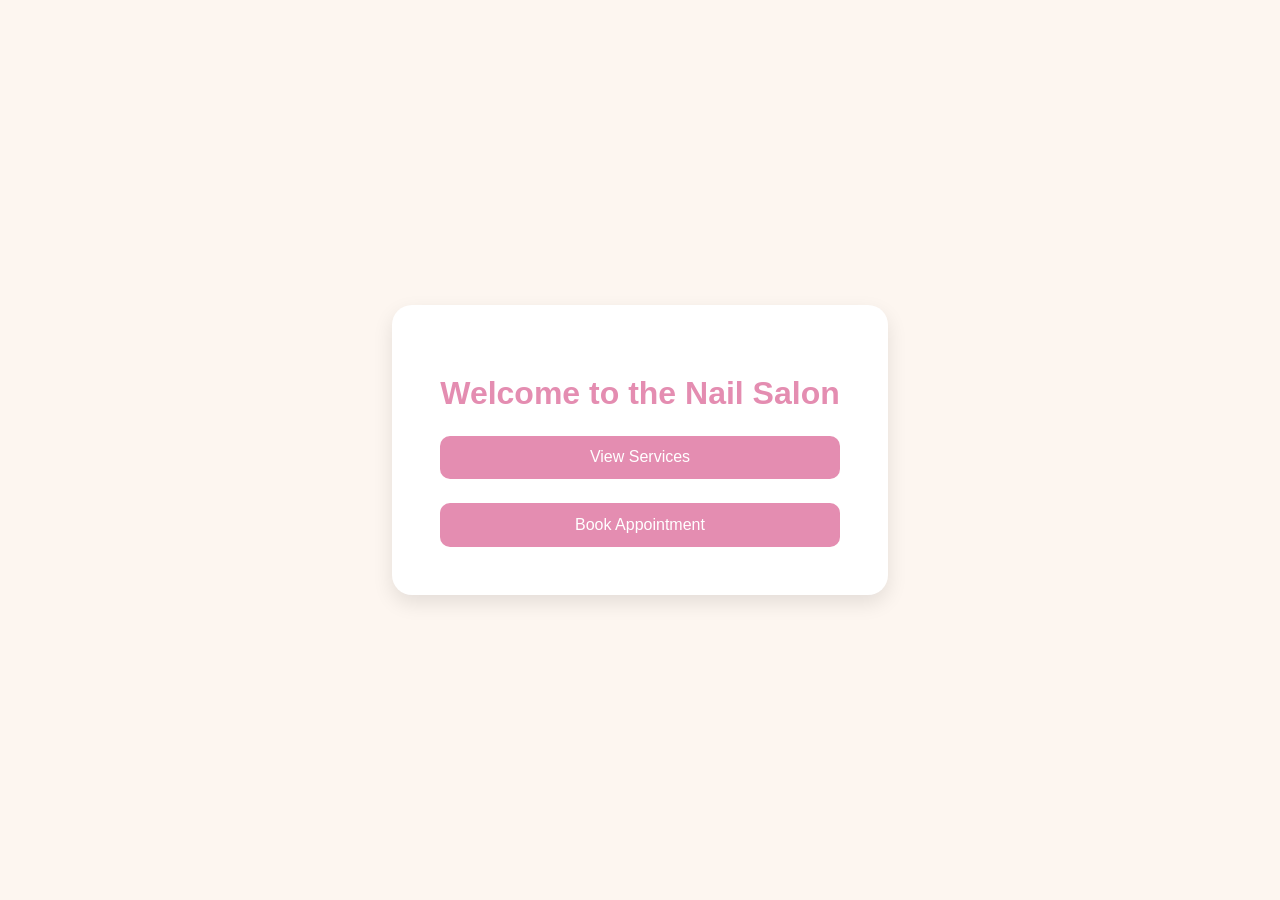
==== service/src/main/resources/static/index.html @ 248ce9c7 "a lot" ====
<!DOCTYPE html>
<html lang="en">

<head>
    <meta charset="UTF-8">
    <title>Nail Salon Service</title>
    <style>
        body {
            font-family: 'Segoe UI', sans-serif;
            background-color: #fdf6f0;
            display: flex;
            align-items: center;
            justify-content: center;
            height: 100vh;
            margin: 0;
        }

        .container {
            text-align: center;
            background: white;
            padding: 3rem;
            border-radius: 20px;
            box-shadow: 0 8px 20px rgba(0, 0, 0, 0.1);
        }

        h1 {
            color: #e48db1;
        }

        a {
            display: block;
            margin-top: 1.5rem;
            padding: 0.8rem 1.5rem;
            background-color: #e48db1;
            color: white;
            text-decoration: none;
            border-radius: 10px;
        }

        a:hover {
            background-color: #d6719e;
        }
    </style>
</head>

<body>
    <div class="container">
        <h1>Welcome to the Nail Salon</h1>
        <a href="services.html">View Services</a>
        <a href="booking.html">Book Appointment</a>
    </div>
</body>

</html>
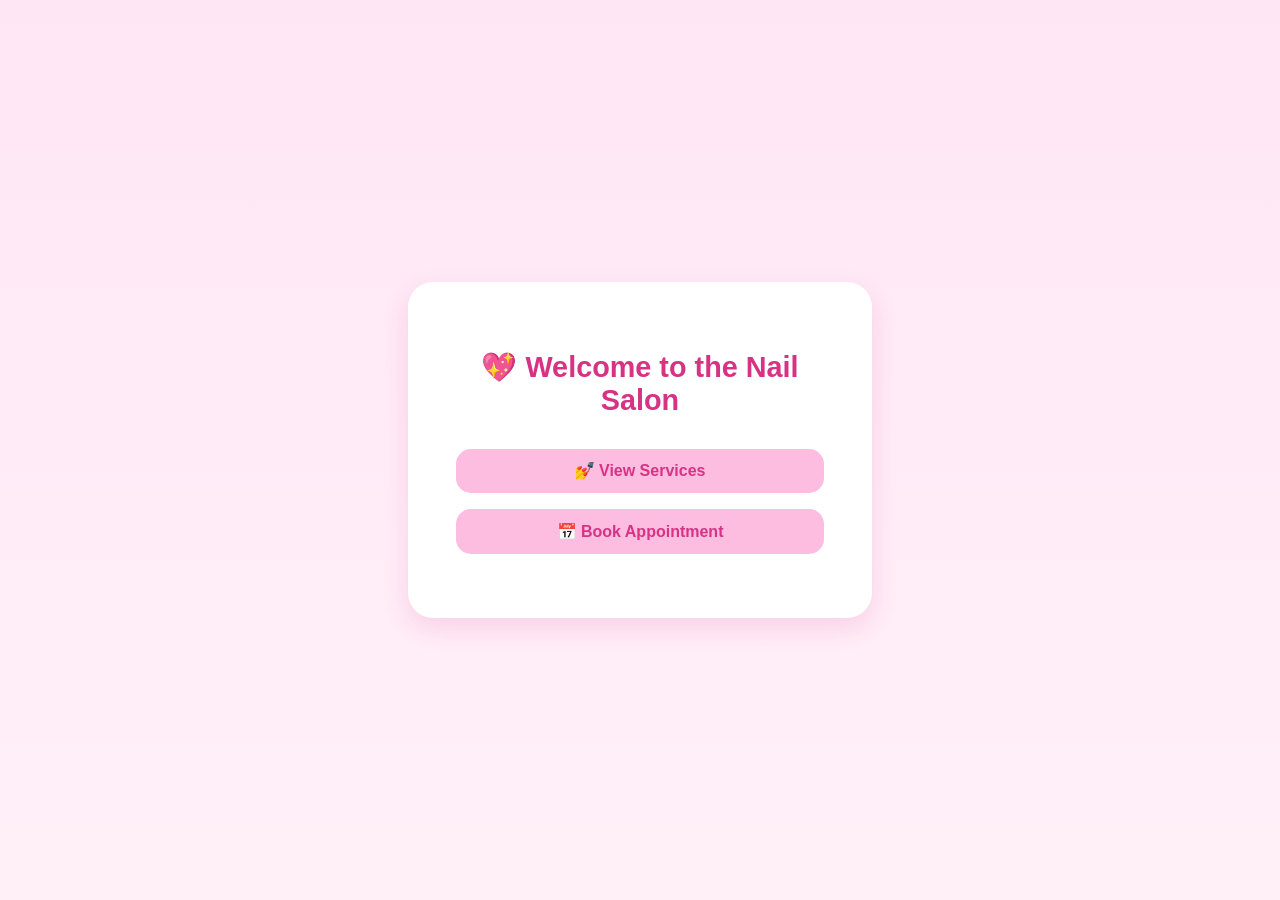
==== commit 0cd1b317: "Sa" ====
--- a/service/src/main/resources/static/index.html
+++ b/service/src/main/resources/static/index.html
@@ -2,12 +2,12 @@
 <html lang="en">
 
 <head>
-    <meta charset="UTF-8">
+    <meta charset="UTF-8" />
     <title>Nail Salon Service</title>
     <style>
         body {
             font-family: 'Segoe UI', sans-serif;
-            background-color: #fdf6f0;
+            background: linear-gradient(to bottom, #ffe6f5, #fff0f8);
             display: flex;
             align-items: center;
             justify-content: center;
@@ -18,36 +18,43 @@
         .container {
             text-align: center;
             background: white;
-            padding: 3rem;
-            border-radius: 20px;
-            box-shadow: 0 8px 20px rgba(0, 0, 0, 0.1);
+            padding: 3rem 2rem;
+            border-radius: 25px;
+            box-shadow: 0 10px 25px rgba(214, 51, 132, 0.15);
+            max-width: 400px;
+            width: 90%;
         }
 
         h1 {
-            color: #e48db1;
+            color: #d63384;
+            font-size: 1.8rem;
+            margin-bottom: 2rem;
         }
 
         a {
             display: block;
-            margin-top: 1.5rem;
+            margin: 1rem auto;
             padding: 0.8rem 1.5rem;
-            background-color: #e48db1;
-            color: white;
+            background-color: #fcbde0;
+            color: #d63384;
             text-decoration: none;
-            border-radius: 10px;
+            font-weight: bold;
+            border-radius: 15px;
+            width: 80%;
+            transition: background-color 0.3s ease;
         }
 
         a:hover {
-            background-color: #d6719e;
+            background-color: #f89fce;
         }
     </style>
 </head>
 
 <body>
     <div class="container">
-        <h1>Welcome to the Nail Salon</h1>
-        <a href="services.html">View Services</a>
-        <a href="booking.html">Book Appointment</a>
+        <h1>💖 Welcome to the Nail Salon</h1>
+        <a href="services.html">💅 View Services</a>
+        <a href="booking.html">📅 Book Appointment</a>
     </div>
 </body>
 
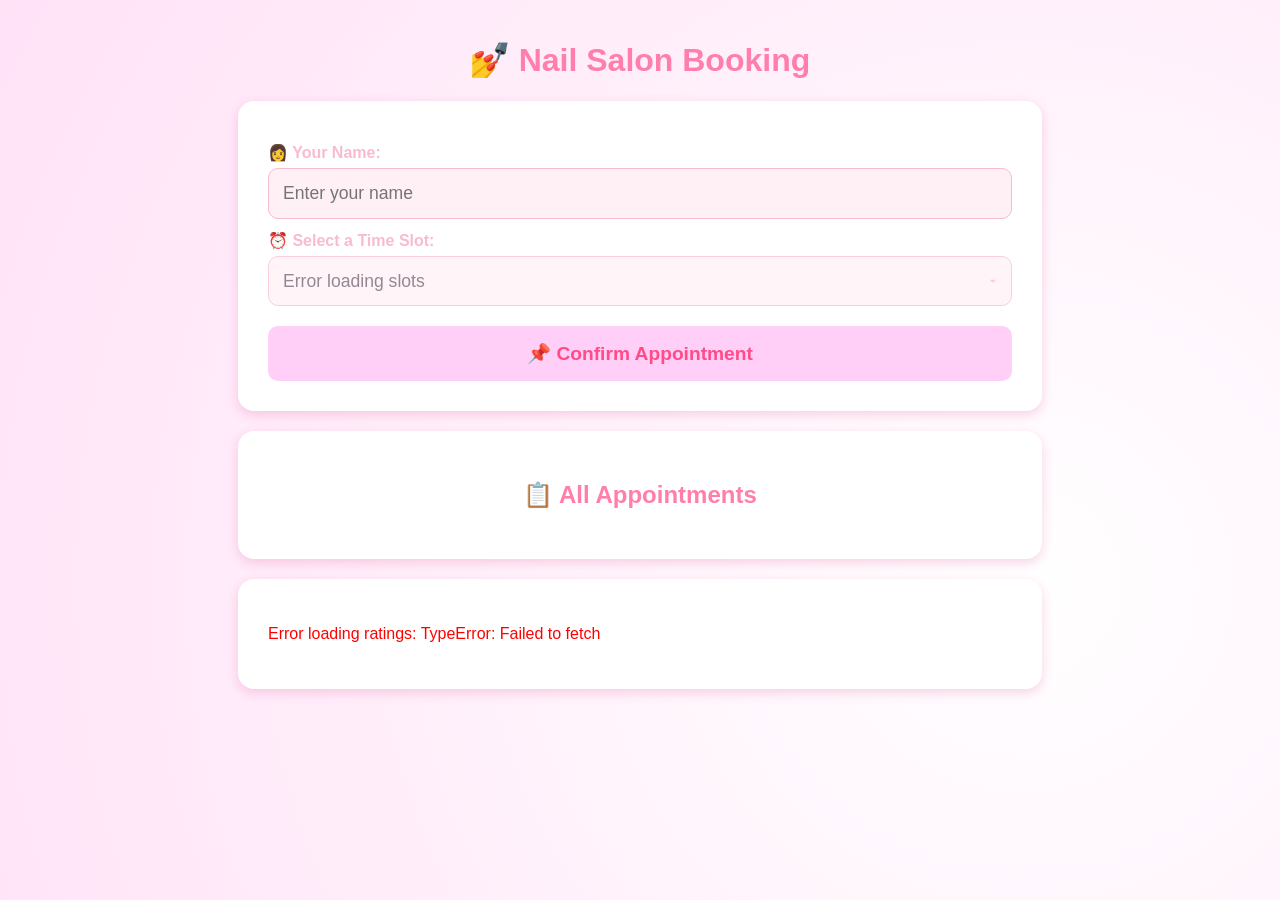
==== commit 2922000b: "swap ui for calling another service" ====
--- a/service/src/main/resources/static/index.html
+++ b/service/src/main/resources/static/index.html
@@ -2,60 +2,281 @@
 <html lang="en">
 
 <head>
-    <meta charset="UTF-8" />
-    <title>Nail Salon Service</title>
+    <meta charset="UTF-8">
+    <title>💅 Nail Booking System</title>
     <style>
         body {
             font-family: 'Segoe UI', sans-serif;
-            background: linear-gradient(to bottom, #ffe6f5, #fff0f8);
-            display: flex;
-            align-items: center;
-            justify-content: center;
-            height: 100vh;
+            background: radial-gradient(circle at 20% 20%, #ffffff, #ffd8f4, #ffffff, #fbcbda);
+            background-size: 400% 400%;
+            animation: bgMove 20s ease infinite;
             margin: 0;
-        }
-
-        .container {
+            padding: 20px;
+            color: #5f4b5b;
+        }
+
+        @keyframes bgMove {
+            0% {
+                background-position: 0% 50%;
+            }
+
+            50% {
+                background-position: 100% 50%;
+            }
+
+            100% {
+                background-position: 0% 50%;
+            }
+        }
+
+        h1,
+        h2 {
+            color: #ff7eab;
             text-align: center;
-            background: white;
-            padding: 3rem 2rem;
-            border-radius: 25px;
-            box-shadow: 0 10px 25px rgba(214, 51, 132, 0.15);
-            max-width: 400px;
-            width: 90%;
-        }
-
-        h1 {
-            color: #d63384;
-            font-size: 1.8rem;
-            margin-bottom: 2rem;
-        }
-
-        a {
+        }
+
+        form,
+        #appointment-section,
+        #ratings {
+            max-width: 60%;
+            margin: 0 auto 20px;
+            background: #fff;
+            padding: 30px;
+            border-radius: 16px;
+            box-shadow: 0 4px 12px rgba(214, 51, 132, 0.2);
+        }
+
+        label {
             display: block;
-            margin: 1rem auto;
-            padding: 0.8rem 1.5rem;
-            background-color: #fcbde0;
-            color: #d63384;
-            text-decoration: none;
+            margin-top: 12px;
             font-weight: bold;
-            border-radius: 15px;
-            width: 80%;
+            color: #f8bbd0;
+        }
+
+        input,
+        select,
+        button {
+            width: 100%;
+            padding: 14px;
+            margin-top: 6px;
+            border: 1px solid #f8bbd0;
+            border-radius: 10px;
+            box-sizing: border-box;
+            font-size: 1.1em;
+            background-color: #fff0f5;
+            color: #6b5567;
+        }
+
+        input:focus,
+        select:focus {
+            border-color: #f8bbd0;
+            box-shadow: 0 0 5px #f8bbd0;
+            outline: none;
+        }
+
+        select {
+            appearance: none;
+            background-image: url('data:image/svg+xml;utf8,<svg fill="%23f8bbd0" height="24" viewBox="0 0 24 24" width="24" xmlns="http://www.w3.org/2000/svg"><path d="M7 10l5 5 5-5z"/></svg>');
+            background-repeat: no-repeat;
+            background-position: right 10px center;
+            background-size: 16px 16px;
+            padding-right: 40px;
+        }
+
+        button {
+            background-color: #ffcff7 !important;
+            font-weight: bold;
+            margin-top: 20px;
             transition: background-color 0.3s ease;
-        }
-
-        a:hover {
-            background-color: #f89fce;
+            padding: 16px;
+            font-size: 1.2em;
+            border: none;
+            border-radius: 10px;
+            color: #ff4b87 !important;
+        }
+
+        button:hover {
+            background-color: #b3ffe7 !important;
+            color: #696969 !important;
+        }
+
+        ul {
+            padding-left: 20px;
+        }
+
+        .loading {
+            text-align: center;
+            color: #6c4f5d;
+        }
+
+        /* Cute Review Styling */
+        .review-list {
+            list-style: none;
+            padding: 0;
+        }
+
+        .review-card {
+            background-color: #fff0f8;
+            border: 1px solid #f8bbd0;
+            border-radius: 16px;
+            padding: 20px;
+            margin-bottom: 16px;
+            box-shadow: 0 2px 8px rgba(214, 51, 132, 0.1);
+            font-size: 1em;
+            color: #6c4f5d;
+        }
+
+        .review-card strong {
+            color: #ff4b87;
+        }
+
+        .review-card::before {
+            content: "🌸 Feedback";
         }
     </style>
 </head>
 
 <body>
-    <div class="container">
-        <h1>💖 Welcome to the Nail Salon</h1>
-        <a href="services.html">💅 View Services</a>
-        <a href="booking.html">📅 Book Appointment</a>
+    <h1>💅 Nail Salon Booking</h1>
+
+    <form id="bookingForm">
+        <label for="name">👩 Your Name:</label>
+        <input type="text" id="name" placeholder="Enter your name" required>
+
+        <label for="time">⏰ Select a Time Slot:</label>
+        <select id="time" required>
+            <option value="" disabled selected hidden>-- Choose a available time slot --</option>
+        </select>
+
+        <button type="submit">📌 Confirm Appointment</button>
+    </form>
+
+    <div id="appointment-section">
+        <h2>📋 All Appointments</h2>
+        <ul id="appointment-list"></ul>
     </div>
+
+
+    <div id="ratings">
+        <p class="loading">💖 Loading ratings...</p>
+    </div>
+
+    <script>
+        fetch('http://localhost:8080/api/rating')
+            .then(res => res.json())
+            .then(data => {
+                const div = document.getElementById('ratings');
+                if (data.length === 0) {
+                    div.innerHTML = '<p>No ratings available right now.</p>';
+                    return;
+                }
+
+                const list = data.map(item =>
+                    `
+                    <li class="review-card">
+                        <p><strong>Rating:</strong> ⭐ ${item.ratingValue} / 5</p>
+                        <p><strong>Review:</strong> “${item.review}”</p>
+                    </li>`
+                ).join('');
+                div.innerHTML = `
+                <h2>💬 Feedback from Customers</h2><ul class="review-list">${list}</ul>`;
+            })
+            .catch(err => {
+                document.getElementById('ratings').innerHTML = `<p style="color:red;">Error loading ratings: ${err}</p>`;
+            });
+
+        fetch('http://localhost:8080/api/available-slots')
+            .then(res => res.json())
+            .then(data => {
+                const select = document.getElementById('time');
+                select.innerHTML = '';
+
+                if (data.length === 0) {
+                    const option = document.createElement('option');
+                    option.textContent = 'No available slots';
+                    option.disabled = true;
+                    option.selected = true;
+                    select.appendChild(option);
+                    select.disabled = true;
+                    return;
+                }
+
+                const placeholder = document.createElement('option');
+                placeholder.value = '';
+                placeholder.textContent = '-- Choose an available time slot --';
+                placeholder.disabled = true;
+                placeholder.selected = true;
+                placeholder.hidden = true;
+                select.appendChild(placeholder);
+
+
+                data.forEach(slot => {
+                    const date = new Date(slot);
+                    const formatted = date.toLocaleString('en-US', {
+                        dateStyle: 'medium',
+                        timeStyle: 'short'
+                    });
+
+                    const option = document.createElement('option');
+                    option.value = slot;
+                    option.textContent = formatted;
+                    select.appendChild(option);
+                });
+            })
+            .catch(err => {
+                const select = document.getElementById('time');
+                select.innerHTML = '';
+                const option = document.createElement('option');
+                option.textContent = 'Error loading slots';
+                option.disabled = true;
+                option.selected = true;
+                select.appendChild(option);
+                select.disabled = true;
+            });
+
+        document.getElementById('bookingForm').addEventListener('submit', (e) => {
+            e.preventDefault();
+            const name = document.getElementById('name').value;
+            const time = document.getElementById('time').value;
+
+            fetch('http://localhost:8080/api/book-appointment', {
+                method: 'POST',
+                headers: { 'Content-Type': 'application/json' },
+                body: JSON.stringify({ name, time })
+            })
+                .then(res => {
+                    if (!res.ok) {
+                        return res.text().then(text => { throw new Error(text) });
+                    }
+                    return res.json();
+                })
+                .then(data => {
+                    alert(`Booking confirmed for ${data.customerName} at ${new Date(data.time).toLocaleString()}`);
+                    window.location.reload();
+                })
+                .catch(err => alert('Error: ' + err.message));
+        });
+
+        fetch('http://localhost:8080/api/appointments')
+            .then(response => response.json())
+            .then(data => {
+                const list = document.getElementById('appointment-list');
+                list.innerHTML = '';
+                data.forEach(appointment => {
+                    const item = document.createElement('li');
+                    const date = new Date(appointment.time);
+                    const formatted = date.toLocaleString('en-US', {
+                        dateStyle: 'medium',
+                        timeStyle: 'short'
+                    });
+                    item.textContent = `🕒 ${formatted} — 👤 ${appointment.customerName}`;
+                    list.appendChild(item);
+                });
+            })
+            .catch(error => {
+                console.error('Error fetching appointments:', error);
+            });
+    </script>
 </body>
 
 </html>
